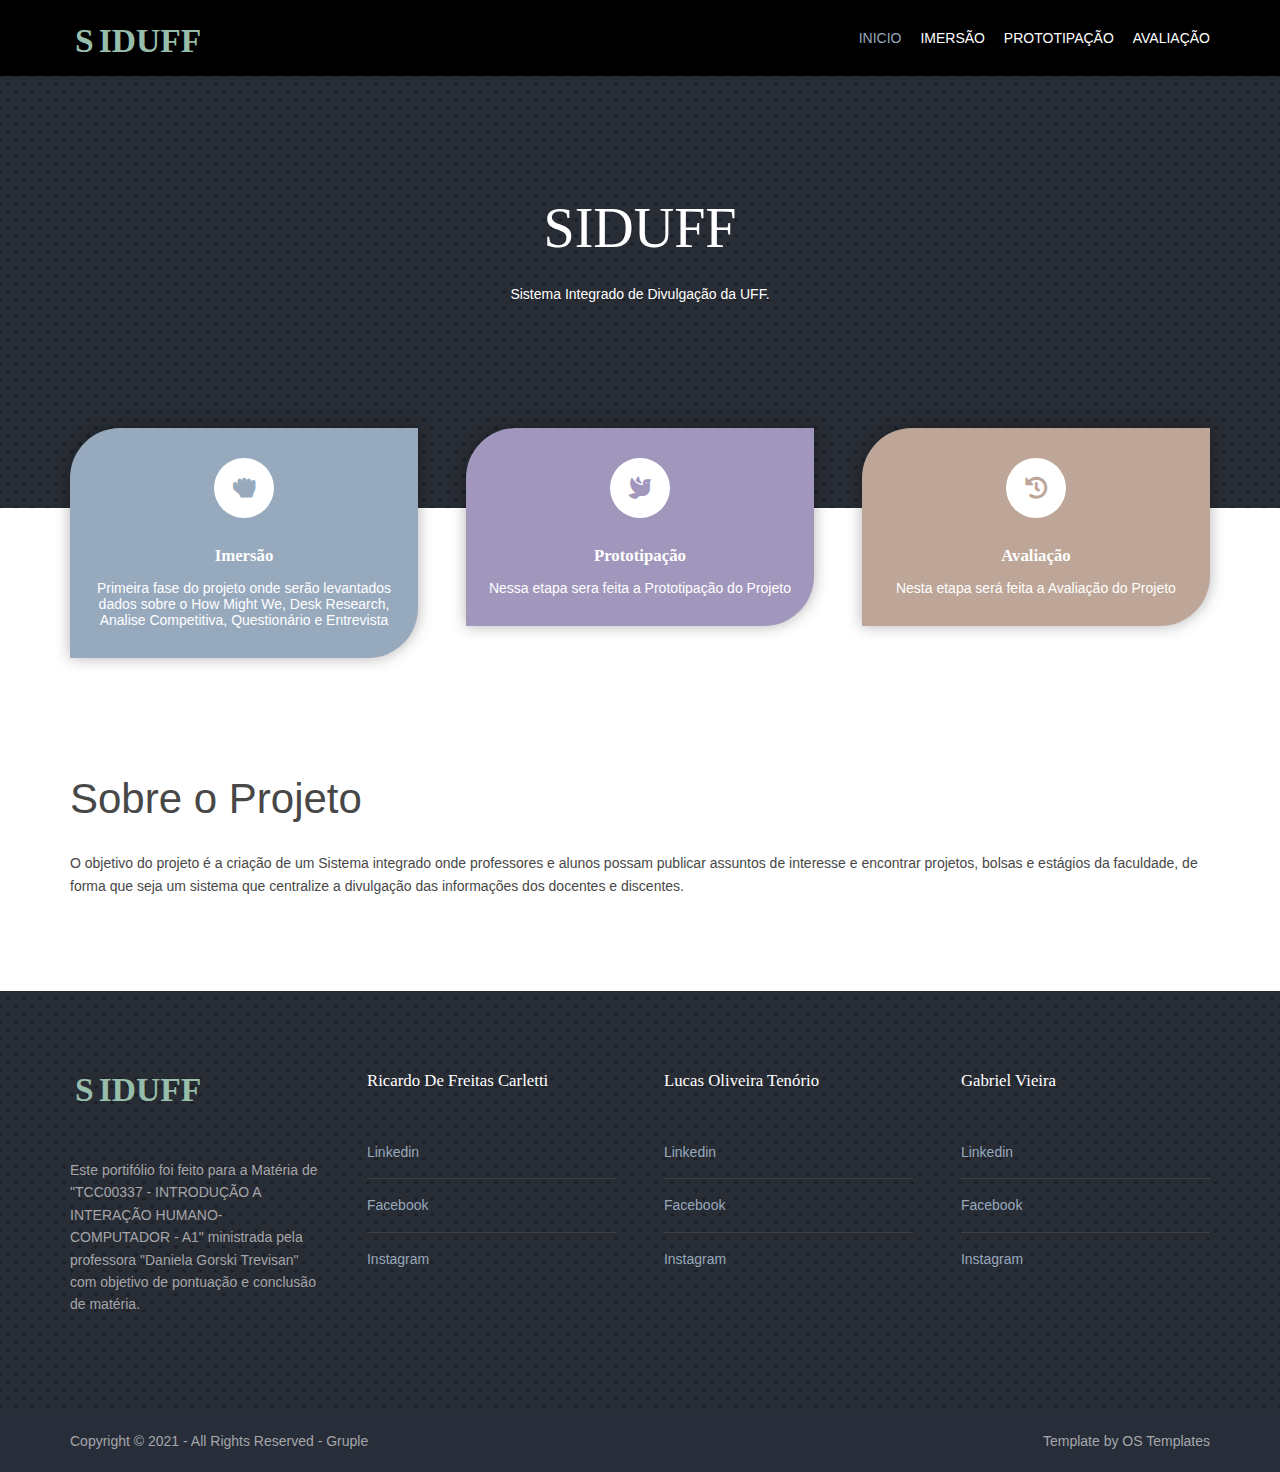
==== index.html @ 48cd1dc4 "Iniciando" ====
<!DOCTYPE html>
<!--
Template Name: Chillaid
Author: <a href="https://www.os-templates.com/">OS Templates</a>
Author URI: https://www.os-templates.com/
Copyright: OS-Templates.com
Licence: Free to use under our free template licence terms
Licence URI: https://www.os-templates.com/template-terms
-->
<html lang="">
<!-- To declare your language - read more here: https://www.w3.org/International/questions/qa-html-language-declarations -->

<head>
  <title>Chillaid</title>
  <meta charset="utf-8">
  <meta name="viewport" content="width=device-width, initial-scale=1.0, maximum-scale=1.0, user-scalable=no">
  <link href="layout/styles/layout.css" rel="stylesheet" type="text/css" media="all">
</head>

<body id="top">
  <div class="wrapper row1">
    <header id="header" class="hoc clear">
      <div id="logo" class="fl_left">
        <h1 class="logoname"><a href="index.html"><span>SIDUFF</span></a></h1>
      </div>
      <nav id="mainav" class="fl_right">
        <ul class="clear">
          <li class="active"><a href="/ihc/index.html">Inicio</a></li>
          <li><a href="/ihc/imersao.html">Imersão</a></li>
          <li><a href="/ihc/prototipacao.html">Prototipação</a></li>
          <li><a href="/ihc/avaliacao.html">Avaliação</a></li>
        </ul>
      </nav>
    </header>
  </div>
  <div class="bgded overlay" style="background:
  radial-gradient(black 15%, transparent 16%) 0 0,
  radial-gradient(black 15%, transparent 16%) 8px 8px,
  radial-gradient(rgba(255,255,255,.1) 15%, transparent 20%) 0 1px,
  radial-gradient(rgba(255,255,255,.1) 15%, transparent 20%) 8px 9px;
  background-color:#282828;
  background-size:16px 16px;">
    <div id="pageintro" class="hoc clear">
      <article>
        <h3 class="heading">SIDUFF</h3>
        <p>Sistema Integrado de Divulgação da UFF.</p>
      </article>
    </div>
  </div>
  <div class="wrapper row3">
    <main class="hoc container clear">
      <!-- main body -->
      <section id="introblocks">
        <ul class="nospace group btmspace-80 elements elements-four">
          <li class="one_third">
            <article><a href="/ihc/imersao.html"><i class="fas fa-hand-rock"></i></a>
              <h6 class="heading">Imersão</h6>
              <p>Primeira fase do projeto onde serão levantados dados sobre o How Might We, Desk Research, Analise
                Competitiva, Questionário e Entrevista </p>
            </article>
          </li>
          <li class="one_third">
            <article><a href="/ihc/prototipacao.html"><i class="fas fa-dove"></i></a>
              <h6 class="heading">Prototipação</h6>
              <p>Nessa etapa sera feita a Prototipação do Projeto</p>
            </article>
          </li>
          <li class="one_third">
            <article><a href="/ihc/avaliacao.html"><i class="fas fa-history"></i></a>
              <h6 class="heading">Avaliação</h6>
              <p>Nesta etapa será feita a Avaliação do Projeto</p>
            </article>
          </li>
        </ul>
      </section>
      <section>
        <p class="titulo">Sobre o Projeto</p>
        <p>O objetivo do projeto é a criação de um Sistema integrado onde professores e alunos possam publicar assuntos
          de interesse e encontrar projetos, bolsas e estágios da faculdade, de forma que seja um sistema que centralize
          a divulgação das informações dos docentes e discentes.</p>
      </section>
      <div class="clear"></div>
    </main>
  </div>
  <div class="bgded overlay row4 texturaPontos">
    <footer id="footer" class="hoc clear">
      <div class="one_quarter first">
        <h1 class="logoname"><a href="index.html"><span>SIDUFF</span></a></h1>
        <p>Este portifólio foi feito para a Matéria de "TCC00337 - INTRODUÇÃO A INTERAÇÃO HUMANO-COMPUTADOR - A1"
          ministrada pela professora "Daniela Gorski Trevisan" com objetivo de pontuação e conclusão de matéria.</p>
      </div>
      <div class="one_quarter">
        <h6 class="heading">Ricardo de Freitas Carletti</h6>
        <ul class="nospace linklist">
          <li><a href="#">Linkedin</a></li>
          <li><a href="#">Facebook</a></li>
          <li><a href="#">Instagram</a></li>
        </ul>
      </div>
      <div class="one_quarter">
        <h6 class="heading">Lucas Oliveira Tenório</h6>
        <ul class="nospace linklist">
          <li><a href="#">Linkedin</a></li>
          <li><a href="#">Facebook</a></li>
          <li><a href="#">Instagram</a></li>
        </ul>
      </div>
      <div class="one_quarter">
        <h6 class="heading">Gabriel Vieira</h6>
        <ul class="nospace linklist">
          <li><a href="#">Linkedin</a></li>
          <li><a href="#">Facebook</a></li>
          <li><a href="#">Instagram</a></li>
        </ul>
      </div>

    </footer>
  </div>
  <div class="wrapper row5">
    <div id="copyright" class="hoc clear">
      <p class="fl_left">Copyright &copy; 2021 - All Rights Reserved - <a href="#">Gruple</a></p>
      <p class="fl_right">Template by <a target="_blank" href="https://www.os-templates.com/"
          title="Free Website Templates">OS Templates</a></p>
    </div>
  </div>
  <a id="backtotop" href="#top"><i class="fas fa-chevron-up"></i></a>
  <!-- JAVASCRIPTS -->
  <script src="layout/scripts/jquery.min.js"></script>
  <script src="layout/scripts/jquery.backtotop.js"></script>
  <script src="layout/scripts/jquery.mobilemenu.js"></script>
  <!-- Homepage specific -->
  <script src="layout/scripts/jquery.easypiechart.min.js"></script>
  <!-- / Homepage specific -->
</body>

</html>
---- layout/styles/layout.css ----
@charset "utf-8";
/*
Template Name: Chillaid
Author: <a href="https://www.os-templates.com/">OS Templates</a>
Author URI: https://www.os-templates.com/
Copyright: OS-Templates.com
Licence: Free to use under our free template licence terms
Licence URI: https://www.os-templates.com/template-terms
File: Layout CSS
*/

@import url("fontawesome-free/css/fontawesome-all.min.css");
@import url("framework.css");

/* Rows
--------------------------------------------------------------------------------------------------------------- */
.row0, .row0 a {}

.row1, .row1 a {}

.row2, .row2 a {}

.row3, .row3 a {}

.row4, .row4 a {}

.row5, .row5 a {}


/* Header
--------------------------------------------------------------------------------------------------------------- */
#header {}

#header #logo {
	margin: 22px 0 0 0;
}


/* Page Intro
--------------------------------------------------------------------------------------------------------------- */
#pageintro {
	padding: 120px 0 200px;
}

/* 280px => 80px for #introblocks negative margin */

#pageintro article, #pageintro article p {
	display: block;
	max-width: 75%;
	margin: 0 auto;
	text-align: center;
}

#pageintro article p {
	max-width: 65%;
	line-height: 2rem;
}

#pageintro .heading {
	margin-bottom: 20px;
	font-size: 4rem;
}

#pageintro footer {
	margin-top: 50px;
}


/* Content Area
--------------------------------------------------------------------------------------------------------------- */
.container {
	padding: 80px 0;
}

/* Content */
.container .content {}

.sectiontitle {
	display: block;
	max-width: 55%;
	margin: 0 auto 80px;
	text-align: center;
}

.sectiontitle * {
	margin: 0;
}

.elements {}

.elements-three li, .elements-four li {
	margin-bottom: 50px;
}

.elements-three li:nth-last-child(-n+3), .elements-four li:nth-last-child(-n+4) {
	margin-bottom: 0;
}

/* Removes bottom margin from the last line of items - margin is restored in the media queries when items stack */
.elements-three li:nth-child(3n+1), .elements-four li:nth-child(4n+1) {
	margin-left: 0;
	clear: left;
}

/* Removes the need to add class="first" */
.elements article {
	display: block;
	padding: 30px 15px;
	border-radius: 50px 0;
	text-align: center;
}

.elements article * {
	margin: 0 0 15px 0;
	padding: 0;
	line-height: 1;
}

.elements article i {
	width: 60px;
	height: 60px;
	line-height: 60px;
	margin-bottom: 30px;
	font-size: 1.6rem;
	text-align: center;
	border-radius: 50%;
}

.elements article .heading {
	font-size: 1.2rem;
	font-weight: 700;
}

.elements article p {
	margin: 0;
	line-height: normal;
}

/* Introblocks */
#introblocks {
	display: block;
	position: relative;
	margin: -160px 0 130px 0;
	z-index: 1;
}

/* 160px => 80px + container padding */

/* Services */
#services {}

#services .elements article {
	border-radius: 0;
}

/* Shout */
.shout {}

.shout figure {
	display: block;
	max-width: 546px;
	/* same width as the image - contains the caption */
}

.shout figure img {}

.shout figure figcaption {
	display: block;
	position: relative;
}

.shout figure figcaption a {
	display: block;
	position: relative;
	padding: 15px;
	border: solid;
	border-width: 0 1px 1px 1px;
}

.shout figure figcaption a::after {
	position: absolute;
	top: 12px;
	right: 15px;
	width: 30px;
	height: 30px;
	line-height: 30px;
	font-family: "Font Awesome\ 5 Free";
	font-weight: 900;
	content: "\f105";
	/* fa-angle-right */
	text-align: center;
	border-radius: 50%;
}

/* Team Members */
.team {}

.team li:last-child {
	margin-bottom: 0;
}

/* Used when elements stack in small viewports */
.team figure {
	display: block;
	text-align: center;
}

.team figure * {
	margin: 0;
	padding: 0;
}

.team figure a {}

.team figure img {}

.team figure figcaption {
	padding: 20px 10px;
	line-height: 1;
	border: solid;
	border-width: 0 1px 1px 1px;
}

.team figure strong {
	display: block;
	margin-bottom: 8px;
	font-size: 1.4rem;
	font-weight: 400;
}

.team figure em {
	display: block;
	font-style: normal;
	font-size: .8rem;
}

/* Easy Pie Charts */
.pr-charts {}

.pr-charts .pr-chart-ctrl {
	display: block;
	float: left;
	width: 25%;
	min-height: 200px;
}

.pr-charts .pr-chart-ctrl .pr-chart {
	display: block;
	position: relative;
	width: 100%;
	margin: 0 0 20px 0;
	text-align: center;
}

.pr-charts .pr-chart-ctrl .pr-chart canvas {
	display: block;
	margin: 0 auto;
	padding: 0;
	vertical-align: top;
}

.pr-charts .pr-chart-ctrl .pr-chart i {
	position: absolute;
	top: 0;
	left: 0;
	width: 100%;
	height: 200px;
	line-height: 200px;
	font-size: 18px;
	font-style: normal;
}

/* Must have same height & line height as set in the javascript size element to vertical align centre */
.pr-charts .pr-chart-ctrl p {
	margin: 0;
	padding: 0;
	text-transform: uppercase;
}

/* Testimonials */
#testimonials {}

#testimonials article {
	text-align: center;
}

#testimonials article * {
	margin: 0;
	padding: 0;
}

#testimonials article figure {
	display: inline-block;
	margin-bottom: 20px;
}

#testimonials article figure img {
	float: left;
	margin-right: 15px;
	border-radius: 50%;
}

#testimonials article figure figcaption {
	float: left;
	margin-top: 30px;
	font-size: 1.4rem;
	text-align: left;
}

#testimonials article figure figcaption .heading {
	font-size: 1.4rem;
}

#testimonials article figure figcaption em {
	display: block;
	margin-top: -5px;
	font-size: .8rem;
	font-style: normal;
}

#testimonials article blockquote {
	margin-bottom: 20px;
	padding: 20px;
	border-radius: 25px 0;
}

#testimonials article blockquote::before {
	top: 15px;
	left: 15px;
	font-size: 30px;
	line-height: 30px;
}

/* Latest */
#latest {}

#latest>li:last-child {
	margin-bottom: 0;
}

/* Used when elements stack in small viewports */
#latest article {}

#latest article figure {}

#latest article figure img {}

#latest article .meta {
	display: block;
	margin: 0 0 15px 0;
	padding: 5px 10px;
}

#latest article .meta li {
	display: block;
	float: left;
	width: 50%;
	font-size: .8rem;
}

#latest article .meta li:last-child {
	text-align: right;
}

#latest article .meta li i {
	margin-right: 5px;
}

#latest article .excerpt {
	display: block;
	max-width: 85%;
	margin: 0 auto;
	padding: 15px 0 15px 15px;
	border-left: 1px solid;
}

#latest article .excerpt time {
	display: block;
	margin-bottom: 8px;
	text-transform: uppercase;
	font-size: .8rem;
	font-style: normal;
	line-height: 1;
}

#latest article .excerpt .heading {
	margin: 0;
	padding: 0;
	font-size: 1.2rem;
}

/* Comments */
#comments ul {
	margin: 0 0 40px 0;
	padding: 0;
	list-style: none;
}

#comments li {
	margin: 0 0 10px 0;
	padding: 15px;
}

#comments .avatar {
	float: right;
	margin: 0 0 10px 10px;
	padding: 3px;
	border: 1px solid;
}

#comments address {
	font-weight: bold;
}

#comments time {
	font-size: smaller;
}

#comments .comcont {
	display: block;
	margin: 0;
	padding: 0;
}

#comments .comcont p {
	margin: 10px 5px 10px 0;
	padding: 0;
}

#comments form {
	display: block;
	width: 100%;
}

#comments input, #comments textarea {
	width: 100%;
	padding: 10px;
	border: 1px solid;
}

#comments textarea {
	overflow: auto;
}

#comments div {
	margin-bottom: 15px;
}

#comments input[type="submit"], #comments input[type="reset"] {
	display: inline-block;
	width: auto;
	min-width: 150px;
	margin: 0;
	padding: 8px 5px;
	cursor: pointer;
}

/* Sidebar */
.container .sidebar {}

.sidebar .sdb_holder {
	margin-bottom: 50px;
}

.sidebar .sdb_holder:last-child {
	margin-bottom: 0;
}


/* Contact Details
--------------------------------------------------------------------------------------------------------------- */
#ctdetails {}

#ctdetails figure>ul {}

#ctdetails figure>ul li {
	position: relative;
	margin: 0 0 35px 0;
	padding: 15px 15px 15px 80px;
	line-height: 1;
}

#ctdetails figure>ul li:last-child {
	margin: 0;
}

/* Used when elements stack in small viewports */
#ctdetails figure>ul li i {
	position: absolute;
	top: 15px;
	left: 15px;
	width: 45px;
	height: 45px;
	line-height: 45px;
	font-size: 16px;
	text-align: center;
	border-radius: 50%;
}

#ctdetails figure>ul li span {
	display: block;
	padding: 4px 0 0 0;
}

#ctdetails figure>ul li strong {
	display: block;
	margin: 0 0 8px 0;
	text-transform: capitalize;
}

#ctdetails article {
	margin-bottom: 0;
}

/* Used when elements stack in small viewports */
#ctdetails input, #ctdetails button {
	border: 1px solid;
}

#ctdetails input {
	display: block;
	width: 100%;
	padding: 15px;
	margin-bottom: 20px;
}

#ctdetails button {
	padding: 8px 18px 10px;
	text-transform: uppercase;
	font-weight: 400;
	cursor: pointer;
}


/* Footer
--------------------------------------------------------------------------------------------------------------- */
#footer {
	padding: 80px 0;
}

#footer .heading {
	margin-bottom: 50px;
	font-size: 1.2rem;
}

#footer .logoname {
	margin-bottom: 50px;
}

#footer p+.faico {
	margin-top: 30px;
}

#footer .linklist li {
	display: block;
	margin-bottom: 15px;
	padding: 0 0 15px 0;
	border-bottom: 1px solid;
}

#footer .linklist li:last-child {
	margin: 0;
	padding: 0;
	border: none;
}

#footer .linklist li::before, #footer .linklist li::after {
	display: table;
	content: "";
}

#footer .linklist li, #footer .linklist li::after {
	clear: both;
}

#footer .latestimg {}

#footer .latestimg>li {
	display: inline-block;
	float: left;
	width: 30%;
	margin: 0 0 5% 5%;
}

#footer .latestimg>li:nth-last-child(-n+3) {
	margin-bottom: 0;
}

/* Removes bottom margin from the last three items - margin is restored in the media queries when items stack */
#footer .latestimg>li:nth-child(3n+1) {
	margin-left: 0;
	clear: left;
}

/* Removes the need to add class="first" */
#footer .latestimg>li img {
	width: 100%;
}

/* Force the image to resize to take the full space - may have to be changed for tablets, depends on personal preference */
#footer .latestimg>li a.imgover {
	display: block;
}


/* Copyright
--------------------------------------------------------------------------------------------------------------- */
#copyright {
	padding: 20px 0;
}

#copyright * {
	margin: 0;
	padding: 0;
}


/* Transition Fade
This gives a smooth transition to "ALL" elements used in the layout - other than the navigation form used in mobile devices
If you don't want it to fade all elements, you have to list the ones you want to be faded individually
Delete it completely to stop fading
--------------------------------------------------------------------------------------------------------------- */
*, *::before, *::after {
	transition: all .3s ease-in-out;
}

#mainav form * {
	transition: none !important;
}


/* ------------------------------------------------------------------------------------------------------------ */
/* ------------------------------------------------------------------------------------------------------------ */
/* ------------------------------------------------------------------------------------------------------------ */
/* ------------------------------------------------------------------------------------------------------------ */
/* ------------------------------------------------------------------------------------------------------------ */


/* Navigation
--------------------------------------------------------------------------------------------------------------- */
nav ul, nav ol {
	margin: 0;
	padding: 0;
	list-style: none;
}

#mainav, #breadcrumb, .sidebar nav {
	line-height: normal;
}

#mainav .drop::after, #mainav li li .drop::after, #breadcrumb li a::after, .sidebar nav a::after {
	position: absolute;
	font-family: "Font Awesome\ 5 Free";
	font-weight: 900;
	font-size: 10px;
	line-height: 10px;
}

/* Top Navigation */
#mainav {}

#mainav ul {
	text-transform: uppercase;
}

#mainav ul ul {
	position: absolute;
	width: 180px;
	text-transform: none;
	z-index: 9999;
}

#mainav ul ul ul {
	left: 180px;
	top: 0;
}

#mainav li {
	display: inline-block;
	position: relative;
	margin: 0 15px 0 0;
	padding: 0;
}

#mainav li:last-child {
	margin-right: 0;
}

#mainav li li {
	width: 100%;
	margin: 0;
}

#mainav li a {
	display: block;
	padding: 30px 0;
}

#mainav li li a {
	border: solid;
	border-width: 0 0 1px 0;
}

#mainav .drop {
	padding-left: 15px;
}

#mainav li li a, #mainav li li .drop {
	display: block;
	margin: 0;
	padding: 10px 15px;
}

#mainav .drop::after, #mainav li li .drop::after {
	content: "\f0d7";
}

#mainav .drop::after {
	top: 35px;
	left: 5px;
}

#mainav li li .drop::after {
	top: 15px;
	left: 5px;
}

#mainav ul ul {
	visibility: hidden;
	opacity: 0;
}

#mainav ul li:hover>ul {
	visibility: visible;
	opacity: 1;
}

#mainav form {
	display: none;
	width: 100%;
	margin: 0;
	padding: 0;
}

#mainav form select, #mainav form select option {
	display: block;
	cursor: pointer;
	outline: none;
}

#mainav form select {
	width: 100%;
	padding: 5px;
	border: none;
}

#mainav form select option {
	margin: 5px;
	padding: 0;
	border: none;
}

/* Breadcrumb */
#breadcrumb {
	padding: 150px 0 30px;
}

#breadcrumb ul {
	margin: 0;
	padding: 0;
	list-style: none;
	text-transform: uppercase;
}

#breadcrumb li {
	display: inline-block;
	margin: 0 6px 0 0;
	padding: 0;
}

#breadcrumb li a {
	display: block;
	position: relative;
	margin: 0;
	padding: 0 12px 0 0;
	font-size: 12px;
}

#breadcrumb li a::after {
	top: 4px;
	right: 0;
	content: "\f0da";
}

#breadcrumb li:last-child a {
	margin: 0;
	padding: 0;
}

#breadcrumb li:last-child a::after {
	display: none;
}

#breadcrumb .heading {
	margin: 0;
	font-size: 2rem;
}

/* Sidebar Navigation */
.sidebar nav {
	display: block;
	width: 100%;
}

.sidebar nav li {
	margin: 0 0 3px 0;
	padding: 0;
}

.sidebar nav a {
	display: block;
	position: relative;
	margin: 0;
	padding: 5px 10px 5px 15px;
	text-decoration: none;
	border: solid;
	border-width: 0 0 1px 0;
}

.sidebar nav a::after {
	top: 10px;
	left: 5px;
	content: "\f0da";
}

.sidebar nav ul ul a {
	padding-left: 35px;
}

.sidebar nav ul ul a::after {
	left: 25px;
}

.sidebar nav ul ul ul a {
	padding-left: 55px;
}

.sidebar nav ul ul ul a::after {
	left: 45px;
}

/* Pagination */
.pagination {
	display: block;
	width: 100%;
	text-align: center;
	clear: both;
}

.pagination li {
	display: inline-block;
	margin: 0 2px 0 0;
}

.pagination li:last-child {
	margin-right: 0;
}

.pagination a, .pagination strong {
	display: block;
	padding: 8px 11px;
	border: 1px solid;
	background-clip: padding-box;
	font-weight: normal;
}

/* Back to Top */
#backtotop {
	z-index: 999;
	display: inline-block;
	position: fixed;
	visibility: hidden;
	bottom: 20px;
	right: 20px;
	width: 36px;
	height: 36px;
	line-height: 36px;
	font-size: 16px;
	text-align: center;
	opacity: .2;
}

#backtotop i {
	display: block;
	width: 100%;
	height: 100%;
	line-height: inherit;
}

#backtotop.visible {
	visibility: visible;
	opacity: .5;
}

#backtotop:hover {
	opacity: 1;
}


/* Tables
--------------------------------------------------------------------------------------------------------------- */
table, th, td {
	border: 1px solid;
	border-collapse: collapse;
	vertical-align: top;
}

table, th {
	table-layout: auto;
}

table {
	width: 100%;
	margin-bottom: 15px;
}

th, td {
	padding: 5px 8px;
}

td {
	border-width: 0 1px;
}


/* Gallery
--------------------------------------------------------------------------------------------------------------- */
#gallery {
	display: block;
	width: 100%;
	margin-bottom: 50px;
}

#gallery figure figcaption {
	display: block;
	width: 100%;
	clear: both;
}

#gallery li {
	margin-bottom: 30px;
}


/* Font Awesome Social Icons
--------------------------------------------------------------------------------------------------------------- */
.faico {
	margin: 0;
	padding: 0;
	list-style: none;
}

.faico li {
	display: inline-block;
	margin: 8px 5px 0 0;
	padding: 0;
	line-height: normal;
}

.faico li:last-child {
	margin-right: 0;
}

.faico a {
	display: inline-block;
	width: 36px;
	height: 36px;
	line-height: 36px;
	font-size: 18px;
	text-align: center;
}

.faico a {
	color: inherit;
	background-color: #282E39;
}

.faico a:hover {
	color: #FFFFFF;
}

.faicon-dribble:hover {
	background-color: #EA4C89;
}

.faicon-facebook:hover {
	background-color: #3B5998;
}

.faicon-google-plus:hover {
	background-color: #DB4A39;
}

.faicon-linkedin:hover {
	background-color: #0E76A8;
}

.faicon-twitter:hover {
	background-color: #00ACEE;
}

.faicon-vk:hover {
	background-color: #4E658E;
}


/* ------------------------------------------------------------------------------------------------------------ */
/* ------------------------------------------------------------------------------------------------------------ */
/* ------------------------------------------------------------------------------------------------------------ */
/* ------------------------------------------------------------------------------------------------------------ */
/* ------------------------------------------------------------------------------------------------------------ */


/* Colours
--------------------------------------------------------------------------------------------------------------- */
body {
	color: #A5A6AA;
	background-color: #282E39;
}

a {
	color: #97A9BD;
}

a:active, a:focus {
	background: transparent !important;
}

/* IE10 + 11 Bugfix - prevents grey background */
hr, .borderedbox {
	border-color: #D7D7D7;
}

label span {
	color: #FF0000;
	background-color: inherit;
}

input:focus, textarea:focus, *:required:focus {
	border-color: #97A9BD !important;
}

.overlay {
	color: #FFFFFF;
	background-color: inherit;
}

.overlay::after {
	color: inherit;
	background-color: rgba(40, 46, 57, .7);
	/* #282E39 */
}

.overlay.light::after {
	background-color: rgba(151, 169, 189, .7);
	/* #97A9BD */
}

.gradient {
	color: #474747;
	background: linear-gradient(to bottom, #F4F4F4 55%, #FFFFFF 50%, #FFFFFF 100%);
}

/* Overlap dark to make a hard transition */
@media screen and (max-width:750px) {

	/* Only the colours height has been changed */
	.gradient {
		background: linear-gradient(to bottom, #F4F4F4 24%, #FFFFFF 19%, #FFFFFF 100%);
	}
}

.btn, .btn.inverse:hover {
	color: #FFFFFF;
	background-color: #97A9BD;
	border-color: #97A9BD;
}

.btn:hover, .btn.inverse {
	color: inherit;
	background-color: transparent;
	border-color: inherit;
}

.imgover:hover::before {
	background-color: rgba(151, 169, 189, .5);
	/* #97A9BD */
}

.imgover, .imgover:hover::after {
	color: #FFFFFF;
}

.logoname a {
	color: #FFFFFF;
}

.logoname::first-letter, .logoname span {
	color: #97BDAB;
}


/* Rows */
.row0, .row0 a {}

.row1 {
	color: #FFFFFF;
	background-color: #000000;
}

.row2 {
	color: #474747;
	background-color: #F4F4F4;
}

.row3 {
	color: #474747;
	background-color: #FFFFFF;
}

.row4 {
	color: #A5A6AA;
	background-color: #000000;
}

.row5, .row5 a {
	color: #A5A6AA;
	background-color: #282E39;
}

.coloured {
	color: #FFFFFF;
	background-color: #97A9BD;
}


/* Header */
#header #logo a {
	color: inherit;
}


/* Page Intro */
#pageintro {
	color: #FFFFFF;
}


/* Content Area */
.elements article {
	color: #474747;
	background-color: #FFFFFF;
	box-shadow: 0px 0px 15px rgba(0, 0, 0, .3);
}

.elements article:hover {
	color: #FFFFFF;
	background-color: #97A9BD;
}

/* Default */
.elements article a i {
	color: #FFFFFF;
	background-color: #97A9BD;
}

/* Default */
.elements article:hover a i {
	color: #97A9BD;
	background-color: #FFFFFF;
}

/* Default */

/* ###### DELETE THE FOLLOWING IF ONLY THE DEFAULT COLOUR IS REQUIRED ###### */
#introblocks .elements li article {
	color: #FFFFFF;
	background-color: #97A9BD;
}

/* Blue */
#introblocks .elements li article a i {
	color: #97A9BD;
	background-color: #FFFFFF;
}

/* Blue */
#introblocks .elements li article:hover {
	color: #474747;
	background-color: #FFFFFF !important;
}

#introblocks .elements li article:hover a i {
	color: #FFFFFF !important;
	background-color: #97A9BD;
}

#introblocks .elements li:nth-child(2) article, #introblocks .elements li:nth-child(2) article:hover a i {
	background-color: #A197BD;
}

/* Purple */
#introblocks .elements li:nth-child(2) article a i {
	color: #A197BD;
}

/* Purple */
#introblocks .elements li:nth-child(3) article, #introblocks .elements li:nth-child(3) article:hover a i {
	background-color: #BDA697;
}

/* Brown */
#introblocks .elements li:nth-child(3) article a i {
	color: #BDA697;
}

/* Brown */
#introblocks .elements li:nth-child(4) article, #introblocks .elements li:nth-child(4) article:hover a i {
	background-color: #97BDAB;
}

/* Green */
#introblocks .elements li:nth-child(4) article a i {
	color: #97BDAB;
}

/* Green */
/* ###### END DELETE ###### */

.shout figure figcaption a {
	color: inherit;
	background-color: inherit;
	border-color: #D7D7D7;
}

.shout figure:hover figcaption a, .shout figure figcaption a::after {
	color: #FFFFFF;
	background-color: #97A9BD;
	border-color: #97A9BD;
}

.shout figure:hover figcaption a::after {
	color: #97A9BD;
	background-color: #FFFFFF;
}

.team figure figcaption {
	color: #474747;
	background-color: #FFFFFF;
	border-color: #D7D7D7;
}

#testimonials article blockquote {
	color: #474747;
	background-color: #FFFFFF;
}

#testimonials article blockquote::before {
	color: rgba(0, 0, 0, .05);
}

#testimonials article blockquote::after {
	border-top-color: #FFFFFF;
}

#latest article .meta, #latest article .meta * {
	color: #FFFFFF;
	background-color: #282E39;
}

#latest article .excerpt {
	border-color: #D7D7D7;
}


/* Contact Details */
#ctdetails figure>ul li {
	color: inherit;
	background-color: #FFFFFF;
}

#ctdetails figure>ul li:hover a {
	color: #FFFFFF;
}

#ctdetails figure>ul li:hover, #ctdetails figure>ul li a i {
	color: #FFFFFF;
	background-color: #97A9BD;
}

/* Default */
#ctdetails figure>ul li:hover a i {
	color: #97A9BD;
	background-color: #FFFFFF;
}

/* Default */

/* ###### DELETE THE FOLLOWING IF ONLY THE DEFAULT COLOUR IS REQUIRED ###### */
#ctdetails figure>ul li:hover, #ctdetails figure>ul li a i {
	color: #FFFFFF;
	background-color: #A197BD;
}

#ctdetails figure>ul li:hover a i {
	color: #A197BD;
	background-color: #FFFFFF !important;
}

#ctdetails figure>ul li:nth-child(2):hover, #ctdetails figure>ul li:nth-child(2) a i {
	background-color: #BDA697;
}

#ctdetails figure>ul li:nth-child(2):hover a i {
	color: #BDA697;
}

#ctdetails figure>ul li:nth-child(3):hover, #ctdetails figure>ul li:nth-child(3) a i {
	background-color: #97BDAB;
}

#ctdetails figure>ul li:nth-child(3):hover a i {
	color: #97BDAB;
}

/* ###### END DELETE ###### */

#ctdetails input, #ctdetails button {
	border-color: transparent;
}

#ctdetails input {
	color: #474747;
	background-color: #FFFFFF;
}

#ctdetails button {
	color: #FFFFFF;
	background-color: #97A9BD;
}

#ctdetails button:hover {
	color: inherit;
	background-color: transparent;
	border-color: inherit;
}


/* Footer */
#footer .heading {
	color: #FFFFFF;
}

#footer hr, #footer .borderedbox, #footer .linklist li {
	border-color: rgba(255, 255, 255, .1);
}


/* Navigation */
#mainav li a {
	color: inherit;
}

#mainav .active a, #mainav a:hover, #mainav li:hover>a {
	color: #97A9BD;
	background-color: inherit;
}

#mainav li li a, #mainav .active li a {
	color: #FFFFFF;
	background-color: rgba(151, 169, 189, .5);
	border-color: rgba(151, 169, 189, .5);
	/* #97A9BD */
}

#mainav li li:hover>a, #mainav .active .active>a {
	color: #FFFFFF;
	background-color: #97A9BD;
}

#mainav form select {
	color: #474747;
	background-color: #FFFFFF;
}

#breadcrumb a {
	color: inherit;
	background-color: inherit;
}

#breadcrumb li:last-child a {
	color: #97A9BD;
}

.container .sidebar nav a {
	color: inherit;
	border-color: #D7D7D7;
}

.container .sidebar nav a:hover {
	color: #97A9BD;
}

.pagination a, .pagination strong {
	border-color: #D7D7D7;
}

.pagination .current * {
	color: #FFFFFF;
	background-color: #97A9BD;
}

#backtotop {
	color: #FFFFFF;
	background-color: #97A9BD;
}


/* Tables + Comments */
table, th, td, #comments .avatar, #comments input, #comments textarea {
	border-color: #D7D7D7;
}

th {
	color: #FFFFFF;
	background-color: #373737;
}

tr, #comments li, #comments input[type="submit"], #comments input[type="reset"] {
	color: inherit;
	background-color: #FBFBFB;
}

tr:nth-child(even), #comments li:nth-child(even) {
	color: inherit;
	background-color: #F7F7F7;
}

table a, #comments a {
	background-color: inherit;
}


/* ------------------------------------------------------------------------------------------------------------ */
/* ------------------------------------------------------------------------------------------------------------ */
/* ------------------------------------------------------------------------------------------------------------ */
/* ------------------------------------------------------------------------------------------------------------ */
/* ------------------------------------------------------------------------------------------------------------ */


/* Media Queries
--------------------------------------------------------------------------------------------------------------- */
@-ms-viewport {
	width: device-width;
}


/* Max Wrapper Width - Laptop, Desktop etc.
--------------------------------------------------------------------------------------------------------------- */
@media screen and (min-width:1140px) {
	.hoc {
		max-width: 1140px;
	}
}

@media screen and (min-width:978px) and (max-width:1140px) {
	.hoc {
		max-width: 95%;
	}
}


/* Mobile Devices
--------------------------------------------------------------------------------------------------------------- */
@media screen and (max-width:978px) {
	.hoc {
		max-width: 90%;
	}

	#header {
		padding: 30px 0;
	}

	#header #logo {
		margin-top: 0;
	}

	#mainav {}

	#mainav ul {
		display: none;
	}

	#mainav form {
		display: block;
		margin-top: 2px;
	}

	#breadcrumb {}

	.container {}

	#comments input[type="reset"] {
		margin-top: 10px;
	}

	.pagination li {
		display: inline-block;
		margin: 0 5px 5px 0;
	}

	#footer {}

	#copyright {}

	#copyright p:first-of-type {
		margin-bottom: 10px;
	}
}

@media screen and (max-width:750px) {
	.imgl, .imgr {
		display: inline-block;
		float: none;
		margin: 0 0 10px 0;
	}

	.fl_left, .fl_right {
		display: block;
		float: none;
	}

	.group .group>*:last-child, .clear .clear>*:last-child, .clear .group>*:last-child, .group .clear>*:last-child {
		margin-bottom: 0;
	}

	/* Experimental - Needs more testing in different situations, stops double margin when stacking */
	.one_half, .one_third, .two_third, .one_quarter, .two_quarter, .three_quarter {
		display: block;
		float: none;
		width: auto;
		margin: 0 0 30px 0;
	}

	#header {
		text-align: center;
	}

	#header #logo {
		margin: 0 0 15px 0;
	}

	#pageintro article, #pageintro article p {
		max-width: none;
	}

	#pageintro .heading {
		font-size: 2rem;
	}

	.sectiontitle {
		max-width: none;
	}

	.shout figure, .team li, #latest>li {
		margin: 0 auto 50px;
	}

	.team li, #latest li {
		max-width: 348px;
	}

	/* Restrict the width to the one_third grid element */
	.elements-three li:nth-last-child(-n+3), .elements-four li:nth-last-child(-n+4) {
		margin-bottom: 50px;
	}

	.elements-three li:last-child, .elements-four li:last-child, .shout figure:last-child {
		margin-bottom: 0;
	}

	#ctdetails figure {
		margin-bottom: 80px;
	}

	/* Gives good separation between the two elements */

	#footer {
		padding-bottom: 50px;
	}

	/* Not needed - just looks better */
	#footer .latestimg>li, #footer .latestimg>li:nth-last-child(-n+3) {
		display: inline-block;
		float: none;
		width: auto;
		margin: 0 5% 5% 0;
	}

	#footer .latestimg>li:last-child {
		margin-bottom: 0;
	}

	#footer .latestimg>li img {
		width: auto;
	}
}

@media screen and (min-width:451px) and (max-width:900px) {
	.pr-charts .pr-chart-ctrl {
		width: 50%;
		margin-bottom: 50px;
	}

	.pr-charts .pr-chart-ctrl:nth-child(n+3) {
		margin-bottom: 0;
	}
}

@media screen and (max-width:450px) {
	.pr-charts .pr-chart-ctrl {
		width: 100%;
		margin-bottom: 50px;
	}

	.pr-charts .pr-chart-ctrl:last-child {
		margin-bottom: 0;
	}

	#testimonials article figure img {
		float: none;
		margin: 0 0 20px 0;
	}

	#testimonials article figure figcaption {
		float: none;
		margin: 0;
		text-align: center;
	}
}


/* Other
--------------------------------------------------------------------------------------------------------------- */
@media screen and (max-width:650px) {
	.scrollable {
		display: block;
		width: 100%;
		margin: 0 0 30px 0;
		padding: 0 0 15px 0;
		overflow: auto;
		overflow-x: scroll;
	}

	.scrollable table {
		margin: 0;
		padding: 0;
		white-space: nowrap;
	}

	.inline li {
		display: block;
		margin-bottom: 10px;
	}

	.pushright li {
		margin-right: 0;
	}

	.font-x2 {
		font-size: 1.6rem;
	}

	.font-x3 {
		font-size: 1.8rem;
	}
}


.titulo {
	font-size: 3rem;
}

.subtitulo {
	font-size: 2rem;
}

html {
	scroll-behavior: smooth;
}

.texturaPontos {
	background:
		radial-gradient(black 15%, transparent 16%) 0 0,
		radial-gradient(black 15%, transparent 16%) 8px 8px,
		radial-gradient(rgba(255, 255, 255, .1) 15%, transparent 20%) 0 1px,
		radial-gradient(rgba(255, 255, 255, .1) 15%, transparent 20%) 8px 9px;
	background-color: #282828;
	background-size: 16px 16px;
}

.sub-subtitulo{
	font-size: 1.7rem;
}
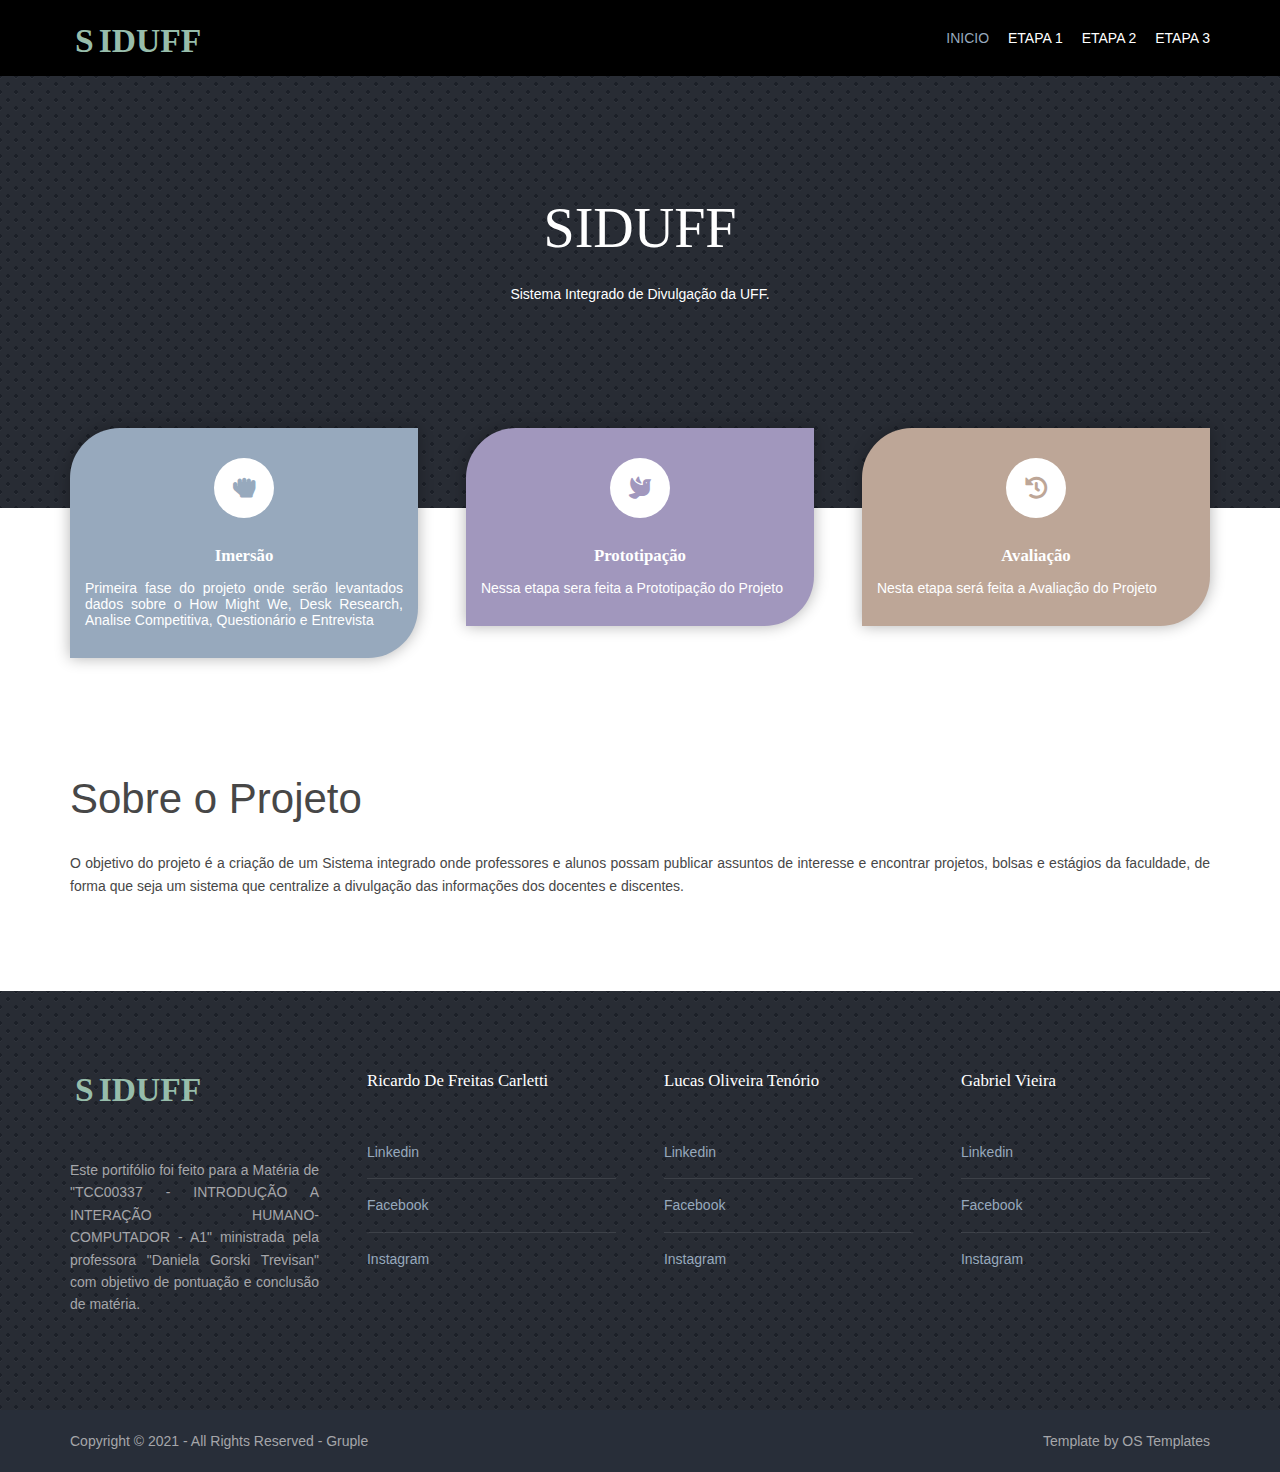
==== commit 362ae182: "adicionando parada novas" ====
--- a/index.html
+++ b/index.html
@@ -11,10 +11,12 @@
 <!-- To declare your language - read more here: https://www.w3.org/International/questions/qa-html-language-declarations -->
 
 <head>
-  <title>Chillaid</title>
+  <title>SIDUFF</title>
   <meta charset="utf-8">
   <meta name="viewport" content="width=device-width, initial-scale=1.0, maximum-scale=1.0, user-scalable=no">
   <link href="layout/styles/layout.css" rel="stylesheet" type="text/css" media="all">
+  <link href="layout/styles/bootstrap.css" rel="stylesheet" type="text/css" media="all">
+  <script src="layout/scripts/bootstrap.js"></script>
 </head>
 
 <body id="top">
@@ -25,10 +27,10 @@
       </div>
       <nav id="mainav" class="fl_right">
         <ul class="clear">
-          <li class="active"><a href="/ihc/index.html">Inicio</a></li>
-          <li><a href="/ihc/imersao.html">Imersão</a></li>
-          <li><a href="/ihc/prototipacao.html">Prototipação</a></li>
-          <li><a href="/ihc/avaliacao.html">Avaliação</a></li>
+          <li class="active"><a href="/SIDUFF_projeto/index.html">Inicio</a></li>
+          <li><a href="/SIDUFF_projeto/imersao.html">Etapa 1</a></li>
+          <li><a href="/SIDUFF_projeto/prototipacao.html">Etapa 2</a></li>
+          <li><a href="/SIDUFF_projeto/avaliacao.html">Etapa 3</a></li>
         </ul>
       </nav>
     </header>
@@ -53,20 +55,20 @@
       <section id="introblocks">
         <ul class="nospace group btmspace-80 elements elements-four">
           <li class="one_third">
-            <article><a href="/ihc/imersao.html"><i class="fas fa-hand-rock"></i></a>
+            <article><a href="/SIDUFF_projeto/imersao.html"><i class="fas fa-hand-rock"></i></a>
               <h6 class="heading">Imersão</h6>
               <p>Primeira fase do projeto onde serão levantados dados sobre o How Might We, Desk Research, Analise
                 Competitiva, Questionário e Entrevista </p>
             </article>
           </li>
           <li class="one_third">
-            <article><a href="/ihc/prototipacao.html"><i class="fas fa-dove"></i></a>
+            <article><a href="/SIDUFF_projeto/prototipacao.html"><i class="fas fa-dove"></i></a>
               <h6 class="heading">Prototipação</h6>
               <p>Nessa etapa sera feita a Prototipação do Projeto</p>
             </article>
           </li>
           <li class="one_third">
-            <article><a href="/ihc/avaliacao.html"><i class="fas fa-history"></i></a>
+            <article><a href="/SIDUFF_projeto/avaliacao.html"><i class="fas fa-history"></i></a>
               <h6 class="heading">Avaliação</h6>
               <p>Nesta etapa será feita a Avaliação do Projeto</p>
             </article>
@@ -92,25 +94,25 @@
       <div class="one_quarter">
         <h6 class="heading">Ricardo de Freitas Carletti</h6>
         <ul class="nospace linklist">
-          <li><a href="#">Linkedin</a></li>
-          <li><a href="#">Facebook</a></li>
-          <li><a href="#">Instagram</a></li>
+          <li><a href="https://www.linkedin.com/in/ricardo-carletti/">Linkedin</a></li>
+          <li><a href="https://www.facebook.com/ricardocarletti1999/">Facebook</a></li>
+          <li><a href="https://www.instagram.com/r1ckr/">Instagram</a></li>
         </ul>
       </div>
       <div class="one_quarter">
         <h6 class="heading">Lucas Oliveira Tenório</h6>
         <ul class="nospace linklist">
-          <li><a href="#">Linkedin</a></li>
-          <li><a href="#">Facebook</a></li>
-          <li><a href="#">Instagram</a></li>
+          <li><a href="https://www.linkedin.com/in/lucas-ten%C3%B3rio-4352781b9/">Linkedin</a></li>
+          <li><a href="https://www.facebook.com/lucas.tenorio.374">Facebook</a></li>
+          <li><a href="https://www.instagram.com/lucasot_/">Instagram</a></li>
         </ul>
       </div>
       <div class="one_quarter">
         <h6 class="heading">Gabriel Vieira</h6>
         <ul class="nospace linklist">
-          <li><a href="#">Linkedin</a></li>
-          <li><a href="#">Facebook</a></li>
-          <li><a href="#">Instagram</a></li>
+          <li><a href="https://www.linkedin.com/in/gabriel-vieira-uff/">Linkedin</a></li>
+          <li><a href="https://www.facebook.com/people/Gabriel-Vieira/100003553552440/">Facebook</a></li>
+          <li><a href="https://www.instagram.com/gb.png/">Instagram</a></li>
         </ul>
       </div>
 
--- a/layout/styles/layout.css
+++ b/layout/styles/layout.css
@@ -1711,4 +1711,13 @@
 
 .sub-subtitulo{
 	font-size: 1.7rem;
+}
+
+.comentario{
+	font-style: italic;
+	text-align: justify;
+}
+
+p{
+	text-align: justify;
 }